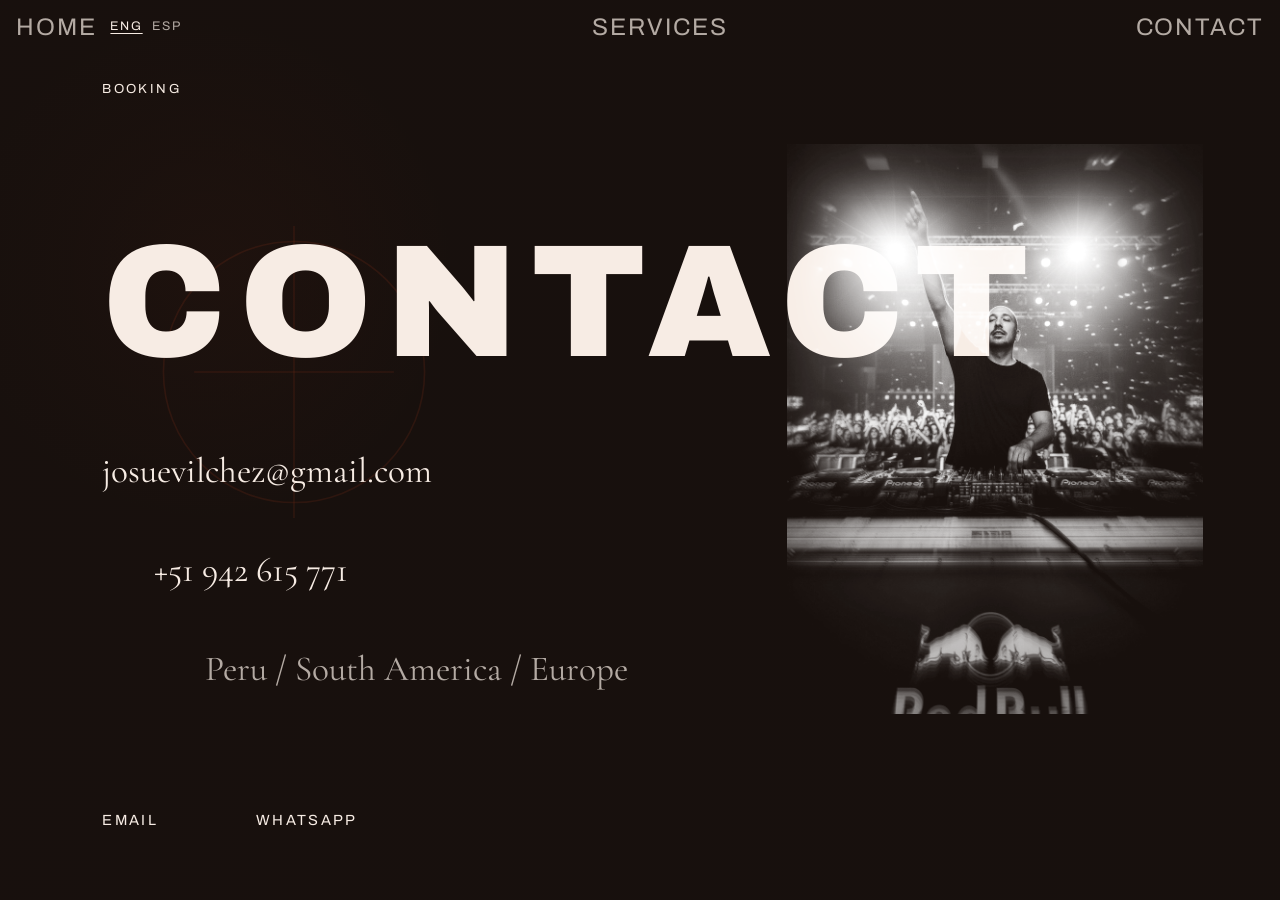
==== version-b/contact.html @ 51345c78 "Initial import: version-b static site and Netlify config. Co-authored-by: Cursor <cursoragent@cursor" ====
<!doctype html>
<html lang="en">
  <head>
    <meta charset="UTF-8">
    <meta name="viewport" content="width=device-width, initial-scale=1.0">
    <title>UMA / Version B / Contact</title>
    <meta name="description" content="UMA. Contact." data-i18n-attr="content" data-i18n="meta.contact.description">
    <meta name="theme-color" content="#0a0605">
    <link rel="preconnect" href="https://fonts.googleapis.com">
    <link rel="preconnect" href="https://fonts.gstatic.com" crossorigin>
    <link href="https://fonts.googleapis.com/css2?family=Archivo:wght@400;500;700;900&family=Cormorant+Garamond:wght@400;500;600&display=swap" rel="stylesheet">
    <link rel="stylesheet" href="styles.css?v=20260519b">
  </head>
  <body class="b-contact">
    <header class="site-nav">
      <div class="nav-left">
        <a href="index.html" data-i18n="nav.home">Home</a>
        <div class="lang-toggle" aria-label="Language selector">
          <button class="lang-btn is-active" type="button" data-lang="en">ENG</button>
          <button class="lang-btn" type="button" data-lang="es">ESP</button>
        </div>
      </div>
      <a href="services.html" data-i18n="nav.services">Services</a>
      <span data-i18n="nav.contact">Contact</span>
    </header>

    <main class="editorial-stage contact-stage">
      <div class="bg-shade contact-shade" aria-hidden="true"></div>
      <svg class="geometry geometry-contact" viewBox="0 0 100 100" aria-hidden="true">
        <circle cx="50" cy="50" r="34"></circle>
        <path d="M50 12V88"></path>
        <path d="M24 50H76"></path>
      </svg>

      <p class="piece top-left" data-i18n="contact.kicker">Booking</p>
      <h1 class="piece title-contact" data-i18n="contact.title">CONTACT</h1>
      <p class="piece contact-line cl1">josuevilchez@gmail.com</p>
      <p class="piece contact-line cl2">+51 942 615 771</p>
      <p class="piece contact-line cl3" data-i18n="contact.regions">Peru / South America / Europe</p>
      <a class="piece contact-link-inline cli1" href="mailto:josuevilchez@gmail.com" data-i18n="common.email">Email</a>
      <a class="piece contact-link-inline cli2" href="https://wa.me/51942615771" target="_blank" rel="noreferrer">WhatsApp</a>
      <img class="piece live-photo" src="assets/uma-live-bw.jpg" alt="Uma performing live">
    </main>
    <script src="lang.js"></script>
  </body>
</html>
---- version-b/styles.css ----
:root {
  --bg: #140d0b;
  --text: #f7ece4;
  --muted: rgba(247, 236, 228, 0.7);
  --ember: #d64822;
  --ember-soft: rgba(214, 72, 34, 0.18);
  --display: "Archivo", sans-serif;
  --serif: "Cormorant Garamond", serif;
}

*,
*::before,
*::after {
  box-sizing: border-box;
}

body {
  margin: 0;
  min-height: 100vh;
  overflow-x: hidden;
  background: var(--bg);
  color: var(--text);
  font-family: var(--display);
}

a {
  color: inherit;
  text-decoration: none;
}

.site-nav {
  position: fixed;
  top: 0;
  left: 0;
  right: 0;
  z-index: 10;
  display: flex;
  justify-content: space-between;
  gap: 1rem;
  padding: 0.9rem 1rem;
  color: var(--muted);
  font-size: 1.5rem;
  letter-spacing: 0.08em;
  text-transform: uppercase;
}

.nav-left {
  display: flex;
  align-items: flex-start;
  gap: 0.7rem;
}

.lang-toggle {
  display: inline-flex;
  align-items: center;
  gap: 0.28rem;
  margin-top: 0.18rem;
}

.lang-btn {
  appearance: none;
  border: 0;
  background: transparent;
  color: var(--muted);
  font: inherit;
  font-size: 0.52em;
  letter-spacing: 0.14em;
  text-transform: uppercase;
  padding: 0.12rem 0.16rem;
  cursor: pointer;
}

.lang-btn.is-active {
  color: var(--text);
  text-decoration: underline;
  text-underline-offset: 0.24em;
}

.home-shell {
  position: relative;
  min-height: 100vh;
  overflow-x: clip;
  background: #1a1310;
}

.home-shell::before,
.home-shell::after {
  content: "";
  position: absolute;
  inset: 0;
  pointer-events: none;
}

.home-shell::before {
  z-index: 0;
  background:
    radial-gradient(circle at 72% 16%, rgba(214, 72, 34, 0.08), transparent 16%),
    radial-gradient(circle at 18% 62%, rgba(214, 72, 34, 0.12), transparent 24%),
    radial-gradient(circle at 82% 74%, rgba(255, 255, 255, 0.05), transparent 18%),
    linear-gradient(180deg, rgba(20, 13, 11, 0.18) 0%, rgba(22, 15, 12, 0.34) 28%, rgba(22, 15, 12, 0.6) 58%, rgba(24, 17, 14, 0.92) 100%);
}

.home-shell::after {
  inset: 0 0 auto 0;
  height: 168vh;
  z-index: 0;
  background: url("assets/uma-studio.jpeg") 58% top / cover no-repeat;
  filter: contrast(1.03) saturate(0.78) brightness(0.72);
  opacity: 0.92;
  -webkit-mask-image: linear-gradient(180deg, rgba(0, 0, 0, 0.98) 0%, rgba(0, 0, 0, 0.92) 28%, rgba(0, 0, 0, 0.64) 52%, rgba(0, 0, 0, 0.2) 76%, transparent 100%);
  mask-image: linear-gradient(180deg, rgba(0, 0, 0, 0.98) 0%, rgba(0, 0, 0, 0.92) 28%, rgba(0, 0, 0, 0.64) 52%, rgba(0, 0, 0, 0.2) 76%, transparent 100%);
}

.editorial-stage {
  position: relative;
  min-height: 100vh;
  overflow: clip;
  isolation: isolate;
}

.home-shell > .editorial-stage {
  z-index: 1;
}

.bg-studio,
.bg-shade,
.geometry,
.piece {
  position: absolute;
}

.bg-studio {
  inset: 0;
  background: url("assets/uma-studio.jpeg") center center / cover no-repeat;
  transform: scale(1.04);
  z-index: 0;
}

.dimmed {
  filter: grayscale(100%) contrast(1.06) brightness(0.42);
}

.b-home .bg-studio {
  display: none;
}

.b-home .bg-shade {
  display: none;
}

.bg-shade {
  inset: 0;
  background:
    linear-gradient(90deg, rgba(24, 16, 13, 0.78) 0%, rgba(24, 16, 13, 0.46) 38%, rgba(24, 16, 13, 0.08) 100%),
    linear-gradient(180deg, rgba(34, 22, 18, 0.04) 0%, rgba(34, 22, 18, 0.08) 72%, rgba(28, 19, 16, 0.42) 100%),
    radial-gradient(circle at 18% 48%, var(--ember-soft), transparent 26%);
  z-index: 0;
}

.services-shade {
  background:
    linear-gradient(180deg, rgba(24, 16, 13, 0.78), rgba(24, 16, 13, 0.34) 34%, rgba(24, 16, 13, 0.82) 100%);
}

.geometry {
  z-index: 1;
  fill: none;
  stroke: rgba(214, 72, 34, 0.34);
  stroke-width: 0.42;
}

.geometry-studio {
  top: 18vh;
  right: 10vw;
  width: min(28rem, 44vw);
  opacity: 0.52;
}

.geometry-places {
  top: 18vh;
  left: 8vw;
  width: min(26rem, 40vw);
  opacity: 0.36;
}

.geometry-services-b {
  inset: 20vh auto auto 8vw;
  width: min(32rem, 52vw);
  opacity: 0.42;
}

.geometry-contact {
  top: 20vh;
  left: 8vw;
  width: min(24rem, 34vw);
  opacity: 0.34;
}

.piece {
  z-index: 2;
  margin: 0;
}

.top-left,
.top-right,
.contact-left,
.contact-right {
  font-size: 0.82rem;
  letter-spacing: 0.18em;
  text-transform: uppercase;
}

.top-left {
  top: 9vh;
  left: 8vw;
}

.top-right {
  top: 9vh;
  right: 8vw;
}

.title-stretch {
  top: 27vh;
  left: 6vw;
  font-size: clamp(5.8rem, 19vw, 15rem);
  font-weight: 900;
  letter-spacing: 0.08em;
  line-height: 0.9;
}

.center-line {
  top: 58vh;
  left: 8vw;
  font-family: var(--serif);
  font-size: clamp(1.45rem, 3.2vw, 2.4rem);
  max-width: 24rem;
}

.low-left,
.low-right {
  bottom: 2vh;
  font-size: 0.9rem;
  letter-spacing: 0.16em;
  text-transform: uppercase;
}

.low-left {
  left: 8vw;
}

.low-right {
  right: 8vw;
  text-align: right;
}

.contact-left,
.contact-right {
  bottom: 8vh;
}

.contact-left {
  left: 8vw;
}

.contact-right {
  right: 8vw;
}

.hero-stage {
  background: transparent;
}

.hero-stage::before {
  display: none;
}

.hero-stage::after {
  content: "";
  position: absolute;
  left: -2vw;
  right: -2vw;
  bottom: -6vh;
  height: 34vh;
  background: url("assets/uma-studio.jpeg") 58% center / cover no-repeat;
  filter: blur(38px) saturate(0.68) brightness(0.64);
  opacity: 0.56;
  transform: scale(1.08);
  transform-origin: center bottom;
  -webkit-mask-image: linear-gradient(180deg, transparent 0%, rgba(0, 0, 0, 0.62) 28%, rgba(0, 0, 0, 0.92) 68%, transparent 100%);
  mask-image: linear-gradient(180deg, transparent 0%, rgba(0, 0, 0, 0.62) 28%, rgba(0, 0, 0, 0.92) 68%, transparent 100%);
  z-index: 0;
  pointer-events: none;
}

.player-stage {
  position: absolute;
  top: 94vh;
  left: 0;
  right: 0;
  min-height: 52vh;
  height: 52vh;
  background: transparent;
  overflow: visible;
  z-index: 5;
  display: flex;
  flex-direction: column;
  align-items: center;
  gap: 3.2vh;
  padding-top: 13.8vh;
  box-sizing: border-box;
}

.player-stage::before {
  display: none;
}

.player-label {
  position: relative;
  z-index: 2;
  margin: 0;
  font-size: 0.76rem;
  letter-spacing: 0.22em;
  text-transform: uppercase;
  color: var(--muted);
}

.embed-shell {
  position: relative;
  pointer-events: auto;
}

.sound-shell {
  width: min(40rem, calc(100vw - 4rem));
  height: 166px;
  box-shadow: 0 24px 48px rgba(8, 5, 4, 0.24);
}

.bandcamp-shell {
  width: min(40rem, calc(100vw - 4rem));
  height: 120px;
  box-shadow: 0 24px 48px rgba(8, 5, 4, 0.18);
}

.sound-banner,
.bandcamp-banner {
  width: 100%;
  height: 100%;
  display: block;
  border: 0;
}

.places-stage {
  --places-shift: 34vh;
  min-height: 138vh;
  background: transparent;
  overflow: visible;
}

.places-stage .piece {
  transform: translateY(var(--places-shift));
}

.places-stage .geometry-places {
  transform: translateY(var(--places-shift));
}

.home-footer {
  position: relative;
  z-index: 1;
  min-height: 18vh;
  display: flex;
  align-items: flex-end;
  justify-content: flex-start;
  padding: 0 0 4.5vh 8vw;
}

.home-mark {
  margin: 0;
  color: var(--muted);
  font-size: 0.76rem;
  letter-spacing: 0.22em;
  text-transform: uppercase;
}

.places-label {
  top: 14vh;
  right: 8vw;
  font-size: 0.92rem;
  letter-spacing: 0.22em;
  text-transform: uppercase;
  color: var(--muted);
}

.country {
  font-size: clamp(1.45rem, 4vw, 2.8rem);
  font-weight: 700;
  letter-spacing: 0.06em;
  text-transform: uppercase;
}

.country-copy,
.work-copy,
.contact-line {
  font-family: var(--serif);
  line-height: 1.22;
}

.country-copy {
  max-width: 22rem;
  color: var(--muted);
  font-size: clamp(1.05rem, 2vw, 1.5rem);
}

.c1 {
  top: 24vh;
  left: 10vw;
}

.cc1 {
  top: 30vh;
  left: 10vw;
}

.c2 {
  top: 22vh;
  right: 12vw;
}

.cc2 {
  top: 28vh;
  right: 8vw;
  max-width: 24rem;
  text-align: right;
}

.c3 {
  top: 50vh;
  left: 16vw;
}

.cc3 {
  top: 56vh;
  left: 16vw;
}

.c4 {
  top: 62vh;
  right: 20vw;
}

.cc4 {
  top: 68vh;
  right: 14vw;
  text-align: right;
}

.c5 {
  bottom: 34vh;
  left: 44vw;
}

.cc5 {
  bottom: 27vh;
  left: 44vw;
}

.title-work {
  top: 12vh;
  left: 7vw;
  color: rgba(245, 232, 222, 0.08);
  font-size: clamp(6rem, 20vw, 16rem);
  font-weight: 900;
  letter-spacing: 0.08em;
}

.work-item {
  font-family: var(--serif);
  font-size: clamp(2rem, 6vw, 4.8rem);
}

.work-copy {
  max-width: 19rem;
  color: var(--muted);
  font-size: clamp(1.05rem, 2vw, 1.45rem);
}

.w1 {
  top: 28vh;
  right: 12vw;
}

.wc1 {
  top: 37vh;
  right: 9vw;
  text-align: right;
}

.w2 {
  top: 42vh;
  left: 12vw;
}

.wc2 {
  top: 51vh;
  left: 12vw;
}

.w3 {
  top: 58vh;
  right: 8vw;
}

.wc3 {
  top: 67vh;
  right: 8vw;
  text-align: right;
}

.w4 {
  top: 74vh;
  left: 18vw;
}

.wc4 {
  top: 83vh;
  left: 18vw;
}

.contact-stage {
  background:
    radial-gradient(circle at 16% 30%, rgba(214, 72, 34, 0.12), transparent 20%),
    #17100d;
}

.contact-shade {
  background:
    linear-gradient(90deg, rgba(24, 16, 13, 0.84) 0%, rgba(24, 16, 13, 0.6) 36%, rgba(24, 16, 13, 0.18) 100%);
}

.title-contact {
  top: 24vh;
  left: 8vw;
  font-size: clamp(5rem, 13vw, 10rem);
  font-weight: 900;
  letter-spacing: 0.08em;
}

.contact-line {
  font-size: clamp(1.45rem, 3vw, 2.2rem);
}

.cl1 {
  top: 50vh;
  left: 8vw;
}

.cl2 {
  top: 61vh;
  left: 12vw;
}

.cl3 {
  top: 72vh;
  left: 16vw;
  color: var(--muted);
}

.contact-link-inline {
  font-size: 0.92rem;
  letter-spacing: 0.16em;
  text-transform: uppercase;
}

.cli1 {
  left: 8vw;
  bottom: 8vh;
}

.cli2 {
  left: 20vw;
  bottom: 8vh;
}

.live-photo {
  top: 16vh;
  right: 6vw;
  width: min(26rem, 34vw);
  filter: grayscale(100%) contrast(1.08);
  mix-blend-mode: screen;
}

@media (max-width: 920px) {
  .site-nav {
    gap: 0.6rem;
    font-size: 1rem;
    letter-spacing: 0.12em;
  }

  .nav-left {
    gap: 0.45rem;
  }

  .player-stage {
    top: 96vh;
    min-height: 50vh;
    height: 50vh;
    gap: 2.8vh;
    padding-top: 13vh;
  }

  .places-stage {
    --places-shift: 31vh;
    min-height: 156vh;
  }

  .editorial-stage-services {
    min-height: 122vh;
  }

  .geometry-studio,
  .geometry-services-b,
  .geometry-places,
  .geometry-contact {
    width: 70vw;
    right: auto;
    left: 10vw;
  }

  .title-stretch {
    top: 31vh;
    left: 8vw;
  }

  .center-line {
    top: 60vh;
    right: 8vw;
    max-width: none;
  }

  .sound-shell {
    width: min(40rem, calc(100vw - 2rem));
  }

  .bandcamp-shell {
    width: min(40rem, calc(100vw - 2rem));
  }

  .country-copy,
  .work-copy {
    max-width: 20rem;
  }

  .low-right,
  .w1,
  .w2,
  .w3,
  .w4,
  .c1,
  .c2,
  .c3,
  .c4,
  .c5 {
    left: 8vw;
    right: auto;
    text-align: left;
  }

  .cc1,
  .cc2,
  .cc3,
  .cc4,
  .cc5,
  .wc1,
  .wc2,
  .wc3,
  .wc4 {
    left: 8vw;
    right: auto;
    text-align: left;
  }

  .low-left {
    bottom: 5vh;
  }

  .low-right {
    bottom: 1vh;
  }

  .places-label {
    top: 13vh;
    left: 8vw;
    right: auto;
  }

  .c1 {
    top: 24vh;
  }

  .cc1 {
    top: 30vh;
  }

  .c2 {
    top: 41vh;
  }

  .cc2 {
    top: 47vh;
  }

  .c3 {
    top: 58vh;
  }

  .cc3 {
    top: 64vh;
  }

  .c4 {
    top: 75vh;
  }

  .cc4 {
    top: 81vh;
  }

  .c5 {
    top: 80vh;
    bottom: auto;
  }

  .cc5 {
    top: 86vh;
    bottom: auto;
  }

  .w1 {
    top: 30vh;
  }

  .wc1 {
    top: 38vh;
  }

  .w2 {
    top: 48vh;
  }

  .wc2 {
    top: 56vh;
  }

  .w3 {
    top: 66vh;
  }

  .wc3 {
    top: 74vh;
  }

  .w4 {
    top: 84vh;
  }

  .wc4 {
    top: 92vh;
  }

  .title-contact {
    top: 18vh;
  }

  .cl1 {
    top: 46vh;
  }

  .cl2 {
    top: 56vh;
    left: 8vw;
  }

  .cl3 {
    top: 66vh;
    left: 8vw;
  }

  .cli1 {
    left: 8vw;
  }

  .cli2 {
    left: 28vw;
  }

  .live-photo {
    top: 14vh;
    right: 8vw;
    width: 40vw;
  }
}

@media (max-width: 560px) {
  .player-stage {
    top: 98vh;
    min-height: 48vh;
    height: 48vh;
    gap: 2.4vh;
    padding-top: 12.4vh;
  }

  .places-stage {
    --places-shift: 29vh;
    min-height: 164vh;
  }

  .editorial-stage-services {
    min-height: 128vh;
  }

  .top-left,
  .top-right,
  .contact-left,
  .contact-right,
  .low-left,
  .low-right {
    font-size: 0.72rem;
  }

  .bg-studio {
    background-position: 62% center;
  }

  .title-stretch,
  .title-work,
  .title-contact {
    font-size: clamp(4.4rem, 26vw, 8rem);
  }

  .center-line {
    top: 60vh;
    font-size: 1.2rem;
    max-width: 15rem;
  }

  .low-left {
    bottom: 5vh;
  }

  .low-right {
    bottom: 1vh;
  }

  .player-label {
    font-size: 0.72rem;
  }

  .sound-shell {
    width: calc(100vw - 1rem);
  }

  .sound-shell {
    box-shadow: 0 16px 32px rgba(8, 5, 4, 0.22);
  }

  .bandcamp-shell {
    width: calc(100vw - 1rem);
  }

  .country-copy,
  .work-copy,
  .contact-line {
    font-size: 1.05rem;
    max-width: 14rem;
  }

  .site-nav {
    font-size: 0.82rem;
    gap: 0.45rem;
  }

  .lang-btn {
    padding: 0.1rem 0.12rem;
  }

  .home-mark {
    font-size: 0.68rem;
  }

  .live-photo {
    position: absolute;
    top: 14vh;
    right: 6vw;
    width: 44vw;
  }

  .cli2 {
    left: 42vw;
  }
}
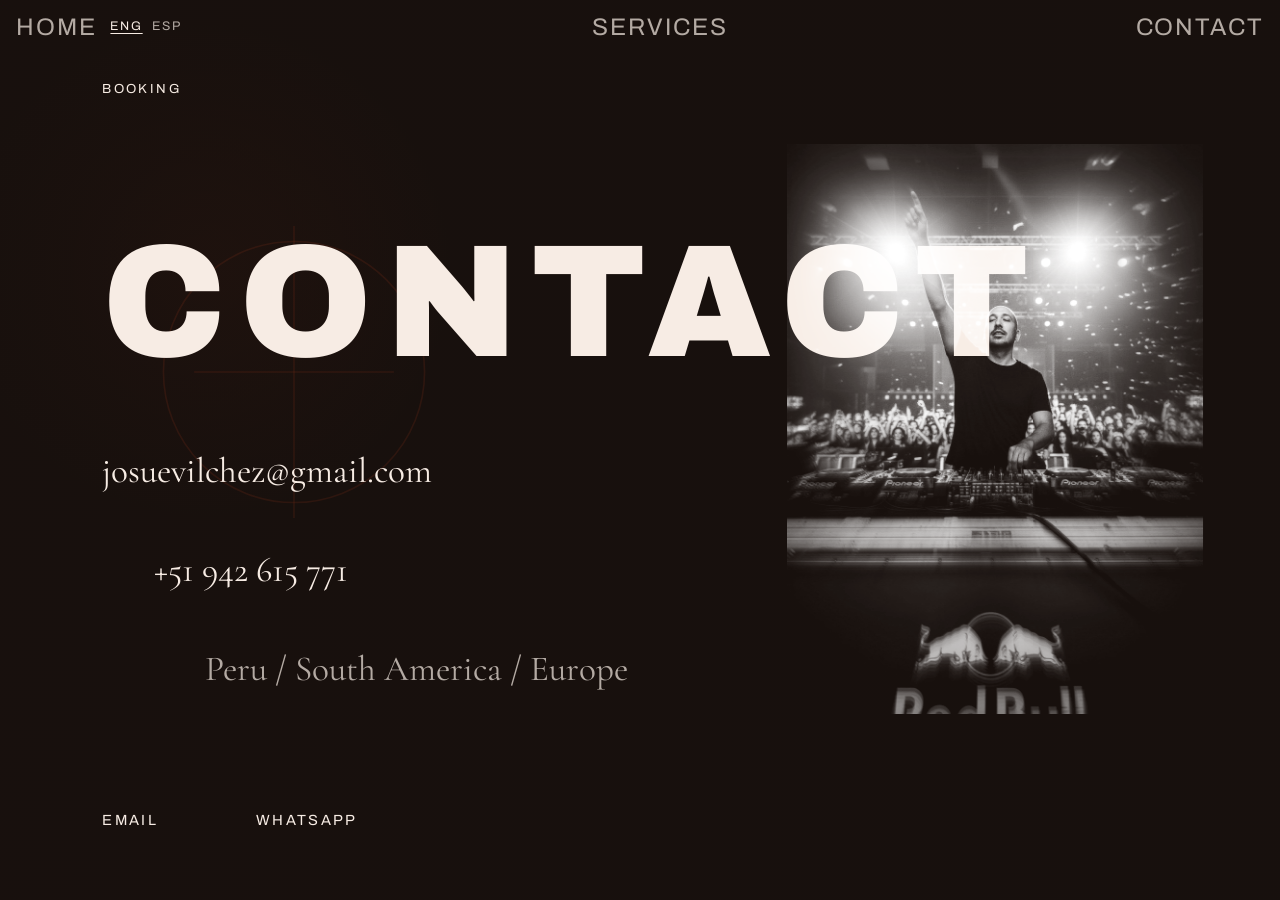
==== commit 56189ea2: "Polish version-b layout and add lightweight scroll reveals. Co-authored-by: Cursor <cursoragent@curs" ====
--- a/version-b/contact.html
+++ b/version-b/contact.html
@@ -3,13 +3,13 @@
   <head>
     <meta charset="UTF-8">
     <meta name="viewport" content="width=device-width, initial-scale=1.0">
-    <title>UMA / Version B / Contact</title>
+    <title>UMA Music — Contact</title>
     <meta name="description" content="UMA. Contact." data-i18n-attr="content" data-i18n="meta.contact.description">
     <meta name="theme-color" content="#0a0605">
     <link rel="preconnect" href="https://fonts.googleapis.com">
     <link rel="preconnect" href="https://fonts.gstatic.com" crossorigin>
     <link href="https://fonts.googleapis.com/css2?family=Archivo:wght@400;500;700;900&family=Cormorant+Garamond:wght@400;500;600&display=swap" rel="stylesheet">
-    <link rel="stylesheet" href="styles.css?v=20260519b">
+    <link rel="stylesheet" href="styles.css?v=20260519z">
   </head>
   <body class="b-contact">
     <header class="site-nav">
@@ -32,15 +32,16 @@
         <path d="M24 50H76"></path>
       </svg>
 
-      <p class="piece top-left" data-i18n="contact.kicker">Booking</p>
-      <h1 class="piece title-contact" data-i18n="contact.title">CONTACT</h1>
-      <p class="piece contact-line cl1">josuevilchez@gmail.com</p>
-      <p class="piece contact-line cl2">+51 942 615 771</p>
-      <p class="piece contact-line cl3" data-i18n="contact.regions">Peru / South America / Europe</p>
-      <a class="piece contact-link-inline cli1" href="mailto:josuevilchez@gmail.com" data-i18n="common.email">Email</a>
-      <a class="piece contact-link-inline cli2" href="https://wa.me/51942615771" target="_blank" rel="noreferrer">WhatsApp</a>
-      <img class="piece live-photo" src="assets/uma-live-bw.jpg" alt="Uma performing live">
+      <p class="piece top-left reveal-on-scroll" data-i18n="contact.kicker">Booking</p>
+      <h1 class="piece title-contact reveal-on-scroll" data-i18n="contact.title">CONTACT</h1>
+      <p class="piece contact-line cl1 reveal-on-scroll">josuevilchez@gmail.com</p>
+      <p class="piece contact-line cl2 reveal-on-scroll">+51 942 615 771</p>
+      <p class="piece contact-line cl3 reveal-on-scroll" data-i18n="contact.regions">Peru / South America / Europe</p>
+      <a class="piece contact-link-inline cli1 reveal-on-scroll" href="mailto:josuevilchez@gmail.com" data-i18n="common.email">Email</a>
+      <a class="piece contact-link-inline cli2 reveal-on-scroll" href="https://wa.me/51942615771" target="_blank" rel="noreferrer">WhatsApp</a>
+      <img class="piece live-photo reveal-on-scroll" src="assets/uma-live-bw.jpg" alt="Uma performing live">
     </main>
-    <script src="lang.js"></script>
+    <script src="lang.js?v=20260519e"></script>
+    <script src="reveal.js?v=20260519z" defer></script>
   </body>
 </html>
--- a/version-b/styles.css
+++ b/version-b/styles.css
@@ -42,6 +42,58 @@
   font-size: 1.5rem;
   letter-spacing: 0.08em;
   text-transform: uppercase;
+  background: transparent;
+  isolation: isolate;
+}
+
+/* Frosted strip + blur; feathered at bottom so no hard edge vs page content */
+.site-nav::before {
+  content: "";
+  position: absolute;
+  top: 0;
+  left: 0;
+  right: 0;
+  height: calc(100% + 3rem);
+  z-index: 0;
+  pointer-events: none;
+  opacity: 0;
+  transition: opacity 0.24s ease;
+  background: linear-gradient(
+    180deg,
+    rgba(12, 9, 7, 0.55) 0%,
+    rgba(12, 9, 7, 0.28) 42%,
+    rgba(12, 9, 7, 0.08) 72%,
+    rgba(12, 9, 7, 0) 100%
+  );
+  backdrop-filter: blur(16px) saturate(1.08);
+  -webkit-backdrop-filter: blur(16px) saturate(1.08);
+  -webkit-mask-image: linear-gradient(
+    180deg,
+    #000 0%,
+    #000 18%,
+    rgba(0, 0, 0, 0.94) 44%,
+    rgba(0, 0, 0, 0.5) 68%,
+    rgba(0, 0, 0, 0.16) 86%,
+    transparent 100%
+  );
+  mask-image: linear-gradient(
+    180deg,
+    #000 0%,
+    #000 18%,
+    rgba(0, 0, 0, 0.94) 44%,
+    rgba(0, 0, 0, 0.5) 68%,
+    rgba(0, 0, 0, 0.16) 86%,
+    transparent 100%
+  );
+}
+
+.site-nav.is-scrolled::before {
+  opacity: 1;
+}
+
+.site-nav > * {
+  position: relative;
+  z-index: 1;
 }
 
 .nav-left {
@@ -120,6 +172,13 @@
 
 .home-shell > .editorial-stage {
   z-index: 1;
+}
+
+/* Desktop only: floated listen strip overlaps hero tail; needs stacking over places. */
+@media (min-width: 921px) {
+  .home-shell > .editorial-stage.player-stage {
+    z-index: 6;
+  }
 }
 
 .bg-studio,
@@ -302,7 +361,6 @@
   height: 52vh;
   background: transparent;
   overflow: visible;
-  z-index: 5;
   display: flex;
   flex-direction: column;
   align-items: center;
@@ -456,12 +514,12 @@
 }
 
 .c5 {
-  bottom: 34vh;
+  bottom: 44vh;
   left: 44vw;
 }
 
 .cc5 {
-  bottom: 27vh;
+  bottom: 36vh;
   left: 44vw;
 }
 
@@ -601,21 +659,129 @@
     gap: 0.45rem;
   }
 
+  /* Listen / embeds: reserved band, content vertically centered */
   .player-stage {
-    top: 96vh;
-    min-height: 50vh;
-    height: 50vh;
-    gap: 2.8vh;
-    padding-top: 13vh;
+    position: relative;
+    top: auto;
+    left: auto;
+    right: auto;
+    width: 100%;
+    height: auto;
+    min-height: clamp(20rem, 46vh, 24rem);
+    --home-embeds-pad-bottom: clamp(1.1rem, 3.5vw, 2rem);
+    padding-top: clamp(1.35rem, 4.5vw, 2.35rem);
+    padding-bottom: var(--home-embeds-pad-bottom);
+    gap: clamp(0.85rem, 2.2vh, 1.35rem);
+    justify-content: center;
+    box-sizing: border-box;
+  }
+
+  .home-shell > .editorial-stage.player-stage {
+    z-index: 1;
   }
 
   .places-stage {
-    --places-shift: 31vh;
-    min-height: 156vh;
+    --places-shift: 0;
+    /* Match prior visual inset: section padding + piece offset (one symmetric edge) */
+    --places-edge: calc(max(8vw, 1rem) * 2);
+    /* Title ↔ description (country + copy): flex gap only */
+    --places-inner-gap: calc(clamp(0.75rem, 2.15vh, 1.15rem) + 0.55rem);
+    /* Label→first country and copy→next country (same step); not added between title and copy */
+    --places-between-blocks: clamp(0.5rem, 1.5vh, 0.95rem);
+    min-height: 0;
+    display: flex;
+    flex-direction: column;
+    align-items: flex-start;
+    gap: var(--places-inner-gap);
+    padding-top: clamp(1.25rem, 3.5vh, 2rem);
+    padding-right: var(--places-edge);
+    padding-bottom: clamp(2.5rem, 6vh, 3.5rem);
+    padding-left: var(--places-edge);
+    box-sizing: border-box;
+  }
+
+  .places-stage .geometry-places {
+    position: absolute;
+    top: clamp(3rem, 10vh, 6rem);
+    left: 0;
+    width: min(70vw, 18rem);
+    right: auto;
+    opacity: 0.28;
+    pointer-events: none;
+    z-index: 0;
+    transform: none;
+  }
+
+  .places-stage .piece {
+    position: relative;
+    top: auto;
+    right: auto;
+    bottom: auto;
+    left: auto;
+    width: 100%;
+    max-width: min(22rem, 100%);
+    box-sizing: border-box;
+    transform: none;
+    z-index: 2;
+    margin: 0;
+    text-align: left;
+  }
+
+  /* Odd country titles left, even right — full width inside --places-edge; alignment only */
+  .places-stage .country:nth-child(4n + 3) {
+    align-self: stretch;
+    text-align: left;
+    width: 100%;
+    max-width: none;
+    box-sizing: border-box;
+  }
+
+  .places-stage .country:nth-child(4n + 5) {
+    align-self: stretch;
+    text-align: right;
+    width: 100%;
+    max-width: none;
+    box-sizing: border-box;
+  }
+
+  .places-stage .country-copy:nth-child(4n + 4) {
+    align-self: stretch;
+    text-align: left;
+    width: 100%;
+    max-width: none;
+    box-sizing: border-box;
+  }
+
+  .places-stage .country-copy:nth-child(4n + 6) {
+    align-self: stretch;
+    text-align: right;
+    width: 100%;
+    max-width: none;
+    box-sizing: border-box;
+  }
+
+  .places-stage .country {
+    margin-top: var(--places-between-blocks);
   }
 
   .editorial-stage-services {
+    --services-inline: max(1.45rem, 8vw);
     min-height: 122vh;
+  }
+
+  /* Services: pin titles + copy to the same horizontal stripe (avoids shrink-to-fit bleeding past gutters) */
+  body.b-services .editorial-stage-services .title-work {
+    left: var(--services-inline, max(1.45rem, 8vw));
+    right: var(--services-inline, max(1.45rem, 8vw));
+    width: auto;
+    box-sizing: border-box;
+  }
+
+  body.b-services .editorial-stage-services .work-item {
+    left: var(--services-inline, max(1.45rem, 8vw));
+    right: var(--services-inline, max(1.45rem, 8vw));
+    width: auto;
+    box-sizing: border-box;
   }
 
   .geometry-studio,
@@ -635,7 +801,10 @@
   .center-line {
     top: 60vh;
     right: 8vw;
-    max-width: none;
+    left: 8vw;
+    max-width: min(22rem, calc(100vw - 1.5rem));
+    font-size: clamp(1.28rem, 3.6vw, 1.9rem);
+    line-height: 1.28;
   }
 
   .sound-shell {
@@ -649,6 +818,28 @@
   .country-copy,
   .work-copy {
     max-width: 20rem;
+  }
+
+  .editorial-stage-services .work-copy {
+    font-size: clamp(1.08rem, 2.85vw, 1.42rem);
+    line-height: 1.28;
+    left: var(--services-inline, max(1.45rem, 8vw));
+    right: var(--services-inline, max(1.45rem, 8vw));
+    width: auto;
+    max-width: none;
+    box-sizing: border-box;
+  }
+
+  .contact-stage .contact-line {
+    font-size: var(--contact-line-size);
+    max-width: min(22rem, calc(100vw - 1.5rem));
+    line-height: 1.28;
+    overflow-wrap: anywhere;
+  }
+
+  body.b-contact .contact-link-inline,
+  body.b-contact .top-left {
+    font-size: var(--contact-line-size);
   }
 
   .low-right,
@@ -688,54 +879,6 @@
     bottom: 1vh;
   }
 
-  .places-label {
-    top: 13vh;
-    left: 8vw;
-    right: auto;
-  }
-
-  .c1 {
-    top: 24vh;
-  }
-
-  .cc1 {
-    top: 30vh;
-  }
-
-  .c2 {
-    top: 41vh;
-  }
-
-  .cc2 {
-    top: 47vh;
-  }
-
-  .c3 {
-    top: 58vh;
-  }
-
-  .cc3 {
-    top: 64vh;
-  }
-
-  .c4 {
-    top: 75vh;
-  }
-
-  .cc4 {
-    top: 81vh;
-  }
-
-  .c5 {
-    top: 80vh;
-    bottom: auto;
-  }
-
-  .cc5 {
-    top: 86vh;
-    bottom: auto;
-  }
-
   .w1 {
     top: 30vh;
   }
@@ -768,8 +911,41 @@
     top: 92vh;
   }
 
+  /* Odd work titles left, even right (matches main child order) */
+  .editorial-stage-services .work-item:nth-child(4n + 5) {
+    text-align: left;
+  }
+
+  .editorial-stage-services .work-item:nth-child(4n + 7) {
+    text-align: right;
+  }
+
+  .editorial-stage-services .work-copy:nth-child(4n + 6) {
+    text-align: left;
+  }
+
+  .editorial-stage-services .work-copy:nth-child(4n + 8) {
+    text-align: right;
+  }
+
   .title-contact {
     top: 18vh;
+    font-size: clamp(2.2rem, 7.5vw, 5.25rem);
+    letter-spacing: 0.045em;
+    left: max(0.75rem, 3vw);
+    right: max(0.75rem, 3vw);
+    max-width: calc(100vw - 1.5rem);
+    line-height: 1.06;
+    box-sizing: border-box;
+  }
+
+  body.b-contact {
+    /* Match home .center-line at ≤920px */
+    --contact-line-size: clamp(1.28rem, 3.6vw, 1.9rem);
+  }
+
+  body.b-contact .contact-stage {
+    overflow: visible;
   }
 
   .cl1 {
@@ -803,19 +979,38 @@
 
 @media (max-width: 560px) {
   .player-stage {
-    top: 98vh;
-    min-height: 48vh;
-    height: 48vh;
-    gap: 2.4vh;
-    padding-top: 12.4vh;
+    min-height: clamp(20rem, 48vh, 24.5rem);
+    --home-embeds-pad-bottom: clamp(1rem, 3.2vw, 1.85rem);
+    padding-top: clamp(1.2rem, 4.2vw, 2.05rem);
+    padding-bottom: var(--home-embeds-pad-bottom);
+    gap: clamp(0.65rem, 1.8vh, 1.05rem);
+    justify-content: center;
   }
 
   .places-stage {
-    --places-shift: 29vh;
-    min-height: 164vh;
+    /* Was: padding H max(8vw,1rem) + piece left max(6vw,0.85rem) */
+    --places-edge: calc(max(8vw, 1rem) + max(6vw, 0.85rem));
+    --places-inner-gap: calc(clamp(0.65rem, 2vh, 1.05rem) + 0.55rem);
+    --places-between-blocks: clamp(0.48rem, 1.45vh, 0.9rem);
+    gap: var(--places-inner-gap);
+    padding-top: clamp(1rem, 3vh, 1.65rem);
+    padding-right: var(--places-edge);
+    padding-bottom: clamp(2rem, 5.5vh, 3rem);
+    padding-left: var(--places-edge);
+  }
+
+  .places-stage .geometry-places {
+    top: clamp(2rem, 8vh, 4.5rem);
+    left: 0;
+    opacity: 0.24;
+  }
+
+  .places-stage .piece {
+    max-width: min(22rem, 100%);
   }
 
   .editorial-stage-services {
+    --services-inline: max(1.65rem, 9.5vw);
     min-height: 128vh;
   }
 
@@ -833,15 +1028,31 @@
   }
 
   .title-stretch,
-  .title-work,
+  .title-work {
+    font-size: clamp(4.4rem, 26vw, 8rem);
+  }
+
+  /* Shorter word + Spanish "CONTACTO"; keep inside viewport vs WORK title */
   .title-contact {
-    font-size: clamp(4.4rem, 26vw, 8rem);
+    font-size: clamp(2rem, 9.2vw, 4.25rem);
+    letter-spacing: 0.04em;
+    left: max(0.75rem, 3vw);
+    right: max(0.75rem, 3vw);
+    max-width: calc(100vw - 1.5rem);
+    line-height: 1.06;
+    box-sizing: border-box;
+  }
+
+  body.b-contact {
+    /* Match home .center-line at ≤560px */
+    --contact-line-size: clamp(1.38rem, 4.8vw, 2.05rem);
   }
 
   .center-line {
     top: 60vh;
-    font-size: 1.2rem;
-    max-width: 15rem;
+    font-size: clamp(1.38rem, 4.8vw, 2.05rem);
+    max-width: min(22rem, calc(100vw - 1.5rem));
+    line-height: 1.28;
   }
 
   .low-left {
@@ -875,9 +1086,45 @@
     max-width: 14rem;
   }
 
+  .editorial-stage-services .work-copy {
+    font-size: clamp(1.14rem, 3.95vw, 1.48rem);
+    line-height: 1.3;
+    left: var(--services-inline, max(1.65rem, 9.5vw));
+    right: var(--services-inline, max(1.65rem, 9.5vw));
+    width: auto;
+    max-width: none;
+    box-sizing: border-box;
+  }
+
+  /* Match home .center-line (same breakpoint) */
+  .contact-stage .contact-line {
+    font-size: var(--contact-line-size);
+    max-width: min(22rem, calc(100vw - 1.5rem));
+    line-height: 1.3;
+    overflow-wrap: anywhere;
+  }
+
+  body.b-contact .contact-link-inline {
+    font-size: var(--contact-line-size);
+    letter-spacing: 0.12em;
+  }
+
+  body.b-contact .top-left {
+    font-size: var(--contact-line-size);
+  }
+
   .site-nav {
-    font-size: 0.82rem;
+    font-size: clamp(1rem, 4.2vw, 1.2rem);
     gap: 0.45rem;
+  }
+
+  .places-stage .country {
+    font-size: clamp(1.65rem, 6.2vw, 2.5rem);
+  }
+
+  .places-stage .country-copy {
+    font-size: clamp(1.18rem, 4.1vw, 1.55rem);
+    max-width: min(22rem, calc(100vw - 2rem));
   }
 
   .lang-btn {
@@ -886,6 +1133,11 @@
 
   .home-mark {
     font-size: 0.68rem;
+  }
+
+  .home-footer {
+    min-height: 5vh;
+    padding: 0 0 2vh max(1rem, 8vw);
   }
 
   .live-photo {
@@ -899,3 +1151,29 @@
     left: 42vw;
   }
 }
+
+/* --- Scroll reveal (opacity + motion only; no blur for perf) --- */
+@media (prefers-reduced-motion: no-preference) {
+  html.js-reveal .reveal-on-scroll {
+    transition:
+      opacity 0.65s cubic-bezier(0.18, 1, 0.28, 1),
+      transform 0.65s cubic-bezier(0.18, 1, 0.28, 1);
+  }
+
+  html.js-reveal .reveal-on-scroll:not(.reveal-visible) {
+    opacity: 0;
+    transform: translate3d(0, 12px, 0);
+  }
+
+  html.js-reveal .reveal-on-scroll.reveal-visible {
+    opacity: 1;
+    transform: translate3d(0, 0, 0);
+  }
+}
+
+@media (prefers-reduced-motion: reduce) {
+  .reveal-on-scroll {
+    opacity: 1 !important;
+    transform: none !important;
+  }
+}
